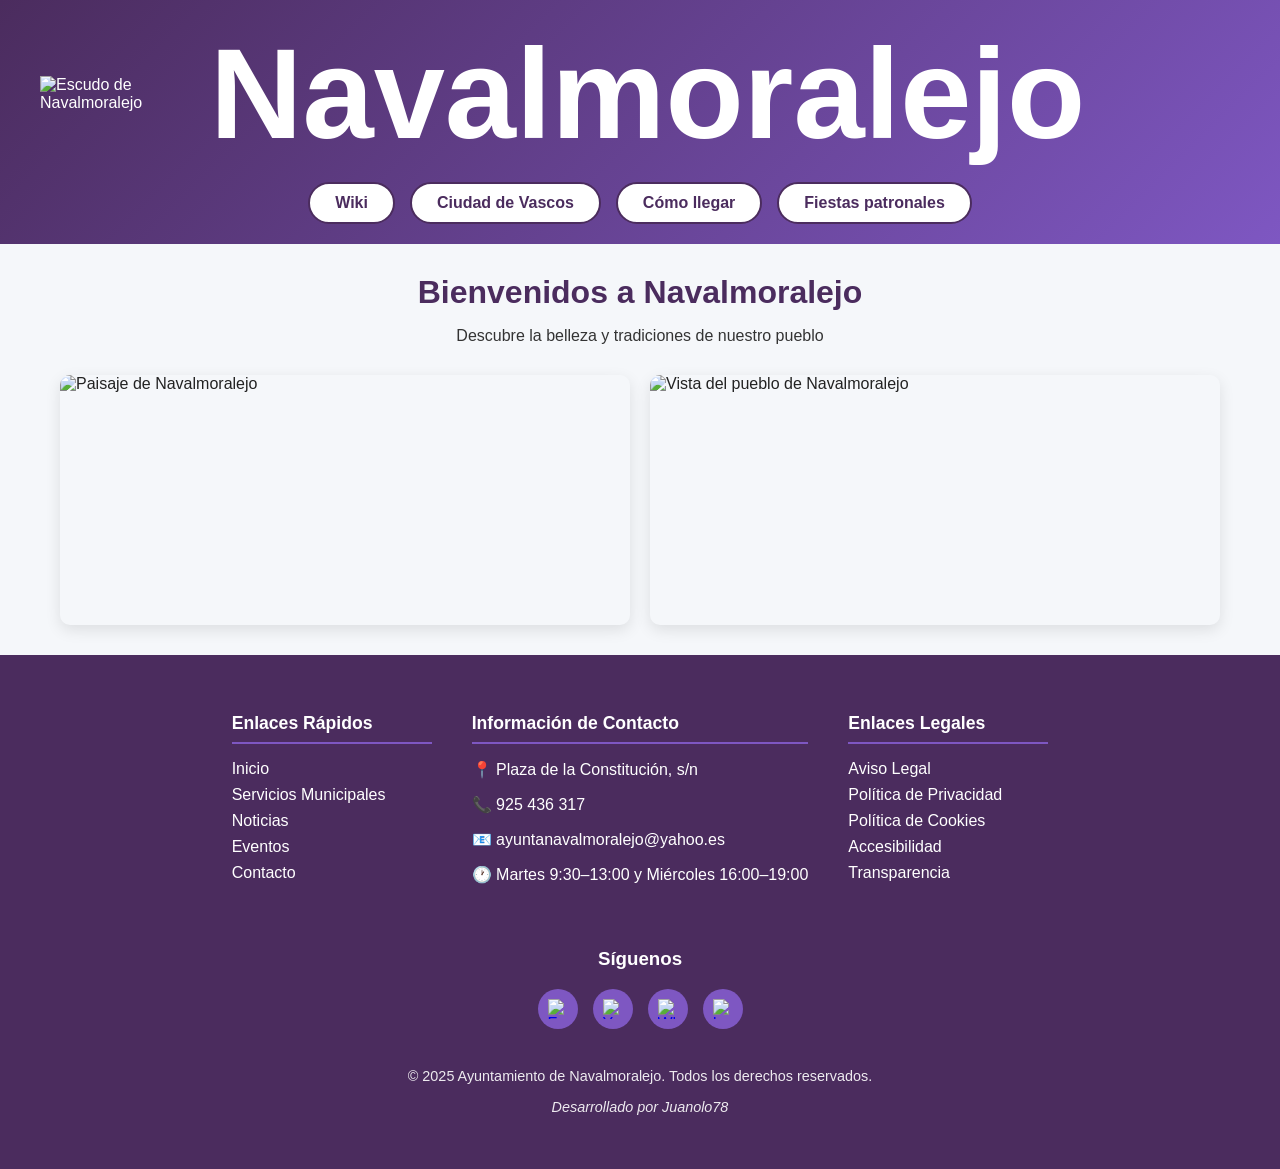
==== index.html @ 511e15c3 "Add files via upload" ====
<!DOCTYPE html>
<html lang="es">
<head>
  <meta charset="UTF-8">
  <title>Navalmoralejo</title>
  <meta name="viewport" content="width=device-width, initial-scale=1.0">
  <link rel="stylesheet" href="css/estilos.css">
  <link rel="stylesheet" href="https://cdnjs.cloudflare.com/ajax/libs/font-awesome/6.4.0/css/all.min.css">
  <style>
    .map-container {
      display: none;
      margin: 20px auto;
      max-width: 900px;
      transition: all 0.5s ease;
    }
    
    .map-container.active {
      display: block;
    }
    
    .photos-container {
      display: grid;
      grid-template-columns: repeat(auto-fit, minmax(300px, 1fr));
      gap: 20px;
      max-width: 1200px;
      margin: 30px auto;
      padding: 0 20px;
    }
    
    .photo-item {
      border-radius: 10px;
      overflow: hidden;
      box-shadow: 0 5px 15px rgba(0,0,0,0.1);
      transition: transform 0.3s ease;
    }
    
    .photo-item:hover {
      transform: translateY(-5px);
    }
    
    .photo-item img {
      width: 100%;
      height: 250px;
      object-fit: cover;
      display: block;
    }
    
    .content-section {
      max-width: 1200px;
      margin: 0 auto;
      padding: 0 20px;
    }
    
    .welcome-text {
      text-align: center;
      margin: 30px 0;
      color: #333;
    }
    
    .welcome-text h2 {
      color: #4b2c5e;
      margin-bottom: 15px;
      font-size: 2em;
    }
  </style>
</head>

<body>

  <header>
    <div class="header-container">
      <div class="logo-title">
        <img src="Imagenes/Escudo.png" alt="Escudo de Navalmoralejo">
        <div id="Navalmoralejo">Navalmoralejo</div>
      </div>
      
      <nav>
        <a href="https://es.wikipedia.org/wiki/Navalmoralejo" target="_blank">Wiki</a>
        <a href="https://cultura.castillalamancha.es/patrimonio/yacimientos-visitables/ciudad-de-vascos" target="_blank">Ciudad de Vascos</a>
        <a href="#" id="como-llegar-btn">Cómo llegar</a>
        <a href="Fiestas.html">Fiestas patronales</a>
      </nav>
    </div>
  </header>

  <main>
    <section class="content-section">
      <div class="welcome-text">
        <h2>Bienvenidos a Navalmoralejo</h2>
        <p>Descubre la belleza y tradiciones de nuestro pueblo</p>
      </div>
      
      <div class="photos-container">
        <div class="photo-item">
          <img src="Imagenes/peña2.jpg" alt="Paisaje de Navalmoralejo">
        </div>
        <div class="photo-item">
          <img src="Imagenes/pueblo.jpg" alt="Vista del pueblo de Navalmoralejo">
        </div>
      </div>
      
      <div class="map-container" id="map-container">
        <iframe src="https://www.google.com/maps/embed?pb=!1m18!1m12!1m3!1d6135.997152398605!2d-5.148318406898191!3d39.739682836263604!2m3!1f0!2f0!3f0!3m2!1i1024!2i768!4f13.1!3m3!1m2!1s0xd15522a07f20557%3A0x2c3b4c2bacfdeafd!2s45573%20Navalmoralejo%2C%20Toledo!5e0!3m2!1ses!2ses!4v1742661149196!5m2!1ses!2ses" 
        allowfullscreen="" loading="lazy" referrerpolicy="no-referrer-when-downgrade"></iframe>
      </div>
    </section>
  </main>

  <footer>
    <div class="footer-sections">
      <div class="footer-section">
        <h3>Enlaces Rápidos</h3>
        <ul class="footer-links">
          <li><a href="#">Inicio</a></li>
          <li><a href="#">Servicios Municipales</a></li>
          <li><a href="#">Noticias</a></li>
          <li><a href="#">Eventos</a></li>
          <li><a href="#">Contacto</a></li>
        </ul>
      </div>

      <div class="footer-section">
        <h3>Información de Contacto</h3>
        <p>📍 Plaza de la Constitución, s/n</p>
        <p>📞 925 436 317</p>
        <p>📧 ayuntanavalmoralejo@yahoo.es</p>
        <p>🕐 Martes 9:30–13:00 y Miércoles 16:00–19:00</p>
      </div>

      <div class="footer-section">
        <h3>Enlaces Legales</h3>
        <ul class="footer-links">
          <li><a href="#">Aviso Legal</a></li>
          <li><a href="#">Política de Privacidad</a></li>
          <li><a href="#">Política de Cookies</a></li>
          <li><a href="#">Accesibilidad</a></li>
          <li><a href="#">Transparencia</a></li>
        </ul>
      </div>
    </div>

    <div class="social-section">
      <h3>Síguenos</h3>
      <div class="social-icons">
        <a href="https://www.facebook.com/?locale=es_ES" class="social-icon" aria-label="Facebook">
          <img src="Imagenes/facebook-logo.png" alt="Facebook">
        </a>
        <a href="https://www.youtube.com/?app=desktop&hl=es" class="social-icon" aria-label="YouTube">
          <img src="Imagenes/youtube-logo.png" alt="YouTube">
        </a>
        <a href="https://www.whatsapp.com/?lang=es_LA" class="social-icon" aria-label="WhatsApp">
          <img src="Imagenes/whatsapp-logo.png" alt="WhatsApp">
        </a>
        <a href="https://www.instagram.com/" class="social-icon" aria-label="Instagram">
          <img src="Imagenes/instagram-logo.png" alt="Instagram">
        </a>
      </div>
    </div>

    <div class="footer-bottom">
      <p>&copy; 2025 Ayuntamiento de Navalmoralejo. Todos los derechos reservados.</p>
      <p class="author">Desarrollado por Juanolo78</p>
    </div>
  </footer>

  <script>
    document.addEventListener('DOMContentLoaded', function() {
      const comoLlegarBtn = document.getElementById('como-llegar-btn');
      const mapContainer = document.getElementById('map-container');
      let mapVisible = false;
      
      comoLlegarBtn.addEventListener('click', function(e) {
        e.preventDefault();
        
        if (!mapVisible) {
          mapContainer.classList.add('active');
          mapVisible = true;
          // Desplazar suavemente hacia el mapa
          mapContainer.scrollIntoView({ behavior: 'smooth' });
        } else {
          mapContainer.classList.remove('active');
          mapVisible = false;
        }
      });
    });
  </script>
</body>
</html>
<!-- Scripts JavaScript -->
<script src="js/script.js"></script>
<script src="js/analytics.js"></script>
<script src="js/map.js"></script>
---- css/estilos.css ----
:root {
  --morado-oscuro: #4b2c5e;
  --morado-claro: #7e57c2;
  --morado-comunero: #6a1b9a;
  --blanco: #ffffff;
  --gris-suave: #f5f7fa;
}

body {
  margin: 0;
  font-family: "Segoe UI", Arial, sans-serif;
  background-color: var(--gris-suave);
  color: #222;
}

header {
  background: linear-gradient(135deg, var(--morado-oscuro), var(--morado-claro));
  color: var(--blanco);
  padding: 20px 10px;
}

.header-container {
  display: flex;
  flex-direction: column;
  align-items: center;
  max-width: 1200px;
  margin: 0 auto;
}

.logo-title {
  display: flex;
  align-items: center;
  margin-bottom: 15px;
  width: 100%;
  justify-content: flex-start;
}

header img {
  width: 150px;
  height: auto;
  margin-right: 20px;
}

#Navalmoralejo {
  font-size: 8em;
  font-weight: bold;
}

nav {
  display: flex;
  justify-content: center;
  flex-wrap: wrap;
  gap: 15px;
  width: 100%;
}

nav a {
  background-color: var(--blanco);
  color: var(--morado-oscuro);
  border: 2px solid var(--morado-oscuro);
  padding: 10px 25px;
  border-radius: 25px;
  text-decoration: none;
  font-weight: bold;
  transition: all 0.3s ease;
}

nav a:hover {
  background-color: var(--morado-oscuro);
  color: var(--blanco);
}

iframe {
  width: 100%;
  max-width: 900px;
  height: 450px;
  border: none;
  display: block;
  margin: 20px auto;
  border-radius: 10px;
  box-shadow: 0 0 10px rgba(0,0,0,0.1);
}

footer {
  background-color: var(--morado-oscuro);
  color: var(--blanco);
  padding: 40px 20px;
  display: flex;
  flex-direction: column;
  align-items: center;
}

.footer-sections {
  display: flex;
  flex-wrap: wrap;
  justify-content: center;
  gap: 40px;
  max-width: 1000px;
  width: 100%;
}

.footer-section {
  min-width: 200px;
}

.footer-section h3 {
  border-bottom: 2px solid var(--morado-claro);
  padding-bottom: 8px;
  margin-bottom: 12px;
  font-size: 1.1em;
}

.footer-links {
  list-style: none;
  padding: 0;
}

.footer-links li {
  margin: 8px 0;
}

.footer-links a {
  color: var(--blanco);
  text-decoration: none;
  transition: color 0.3s;
}

.footer-links a:hover {
  color: var(--morado-claro);
}

.social-section {
  text-align: center;
  margin-top: 30px;
}

.social-icons {
  display: flex;
  justify-content: center;
  gap: 15px;
  margin-top: 10px;
}

.social-icon {
  background-color: var(--morado-claro);
  width: 40px;
  height: 40px;
  border-radius: 50%;
  display: flex;
  align-items: center;
  justify-content: center;
  transition: all 0.3s ease;
  text-decoration: none;
  overflow: hidden;
}

.social-icon img {
  width: 20px;
  height: 20px;
  object-fit: contain;
  transition: all 0.3s ease;
}

.social-icon:hover {
  background-color: var(--blanco);
  transform: scale(1.1);
}

.footer-bottom {
  text-align: center;
  margin-top: 25px;
  font-size: 0.9em;
  opacity: 0.9;
}

.footer-bottom .author {
  margin-top: 5px;
  font-style: italic;
}

/* Responsive */
@media (max-width: 768px) {
  .logo-title {
    flex-direction: column;
    align-items: center;
    text-align: center;
  }
  
  header img {
    margin-right: 0;
    margin-bottom: 10px;
  }
  
  #Navalmoralejo {
    font-size: 2.5em;
  }

  nav a {
    padding: 8px 20px;
    font-size: 0.95em;
  }

  .footer-sections {
    flex-direction: column;
    align-items: center;
  }

  .footer-section {
    text-align: center;
  }
}
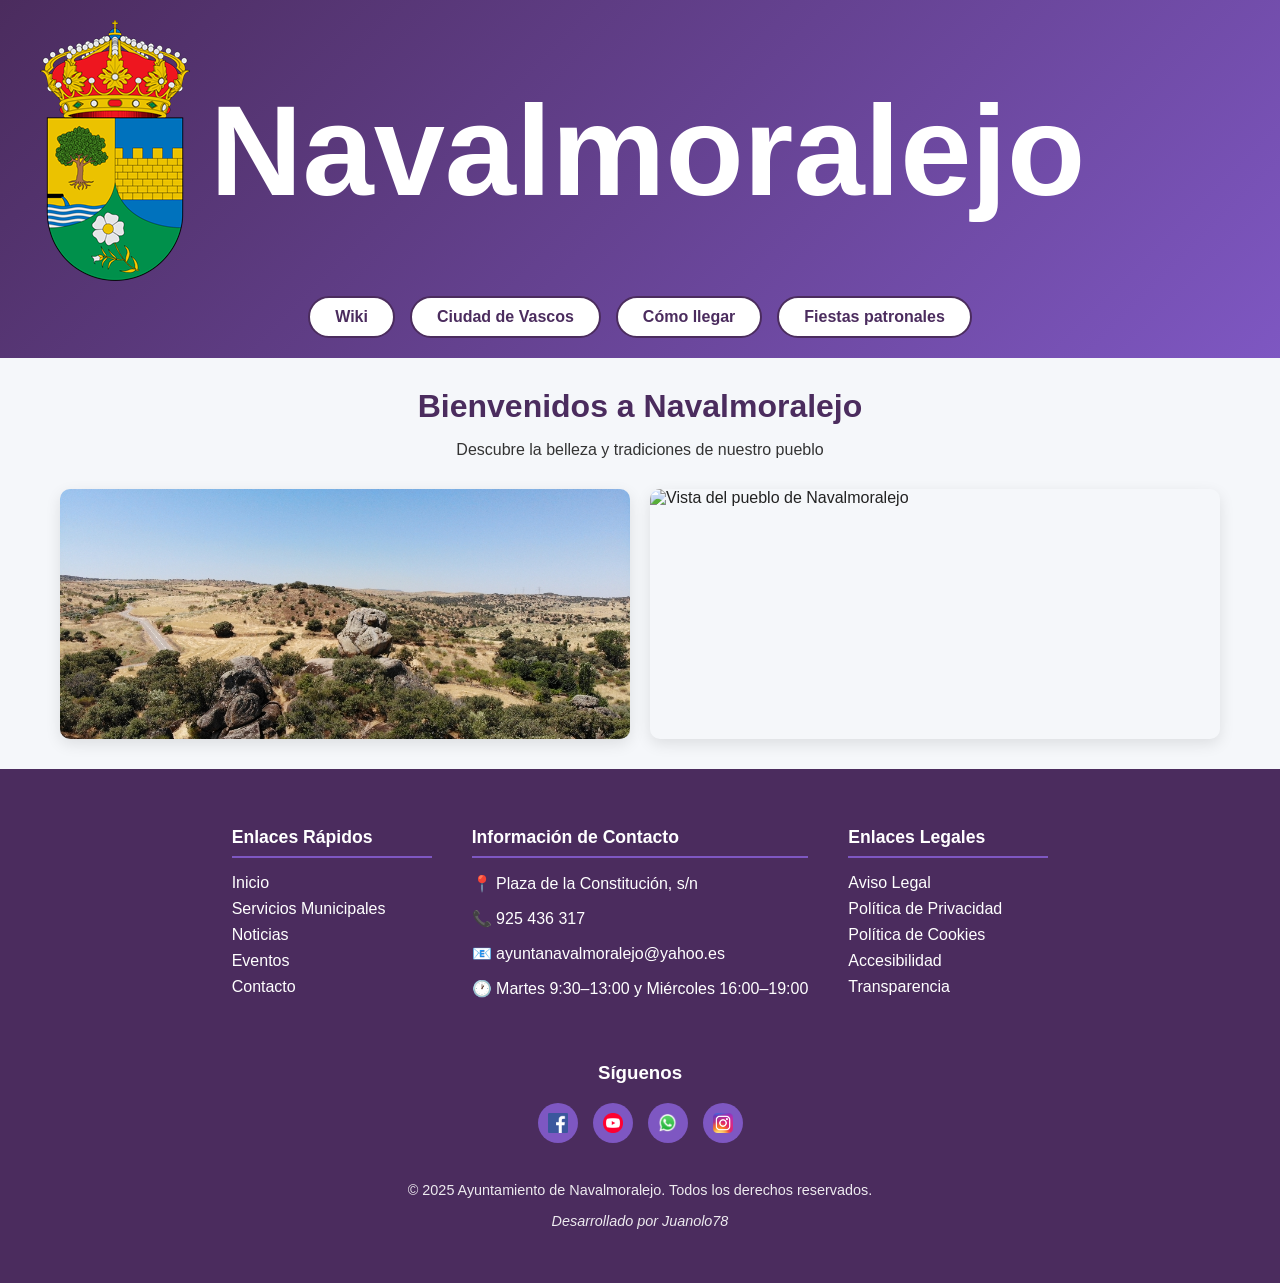
==== commit 72e02354: "Update index.html" ====
--- a/index.html
+++ b/index.html
@@ -13,11 +13,11 @@
       max-width: 900px;
       transition: all 0.5s ease;
     }
-    
+
     .map-container.active {
       display: block;
     }
-    
+
     .photos-container {
       display: grid;
       grid-template-columns: repeat(auto-fit, minmax(300px, 1fr));
@@ -26,37 +26,37 @@
       margin: 30px auto;
       padding: 0 20px;
     }
-    
+
     .photo-item {
       border-radius: 10px;
       overflow: hidden;
       box-shadow: 0 5px 15px rgba(0,0,0,0.1);
       transition: transform 0.3s ease;
     }
-    
+
     .photo-item:hover {
       transform: translateY(-5px);
     }
-    
+
     .photo-item img {
       width: 100%;
       height: 250px;
       object-fit: cover;
       display: block;
     }
-    
+
     .content-section {
       max-width: 1200px;
       margin: 0 auto;
       padding: 0 20px;
     }
-    
+
     .welcome-text {
       text-align: center;
       margin: 30px 0;
       color: #333;
     }
-    
+
     .welcome-text h2 {
       color: #4b2c5e;
       margin-bottom: 15px;
@@ -70,15 +70,15 @@
   <header>
     <div class="header-container">
       <div class="logo-title">
-        <img src="Imagenes/Escudo.png" alt="Escudo de Navalmoralejo">
+        <img src="imagenes/Escudo.png" alt="Escudo de Navalmoralejo">
         <div id="Navalmoralejo">Navalmoralejo</div>
       </div>
-      
+
       <nav>
         <a href="https://es.wikipedia.org/wiki/Navalmoralejo" target="_blank">Wiki</a>
         <a href="https://cultura.castillalamancha.es/patrimonio/yacimientos-visitables/ciudad-de-vascos" target="_blank">Ciudad de Vascos</a>
         <a href="#" id="como-llegar-btn">Cómo llegar</a>
-        <a href="Fiestas.html">Fiestas patronales</a>
+        <a href="fiestas.html">Fiestas patronales</a>
       </nav>
     </div>
   </header>
@@ -89,18 +89,18 @@
         <h2>Bienvenidos a Navalmoralejo</h2>
         <p>Descubre la belleza y tradiciones de nuestro pueblo</p>
       </div>
-      
+
       <div class="photos-container">
         <div class="photo-item">
-          <img src="Imagenes/peña2.jpg" alt="Paisaje de Navalmoralejo">
+          <img src="imagenes/peña2.jpg" alt="Paisaje de Navalmoralejo">
         </div>
         <div class="photo-item">
-          <img src="Imagenes/pueblo.jpg" alt="Vista del pueblo de Navalmoralejo">
+          <img src="imagenes/pueblo.jpg" alt="Vista del pueblo de Navalmoralejo">
         </div>
       </div>
-      
+
       <div class="map-container" id="map-container">
-        <iframe src="https://www.google.com/maps/embed?pb=!1m18!1m12!1m3!1d6135.997152398605!2d-5.148318406898191!3d39.739682836263604!2m3!1f0!2f0!3f0!3m2!1i1024!2i768!4f13.1!3m3!1m2!1s0xd15522a07f20557%3A0x2c3b4c2bacfdeafd!2s45573%20Navalmoralejo%2C%20Toledo!5e0!3m2!1ses!2ses!4v1742661149196!5m2!1ses!2ses" 
+        <iframe src="https://www.google.com/maps/embed?pb=!1m18!1m12!1m3!1d6135.997152398605!2d-5.148318406898191!3d39.739682836263604!2m3!1f0!2f0!3f0!3m2!1i1024!2i768!4f13.1!3m3!1m2!1s0xd15522a07f20557%3A0x2c3b4c2bacfdeafd!2s45573%20Navalmoralejo%2C%20Toledo!5e0!3m2!1ses!2ses!4v1742661149196!5m2!1ses!2ses"
         allowfullscreen="" loading="lazy" referrerpolicy="no-referrer-when-downgrade"></iframe>
       </div>
     </section>
@@ -111,7 +111,7 @@
       <div class="footer-section">
         <h3>Enlaces Rápidos</h3>
         <ul class="footer-links">
-          <li><a href="#">Inicio</a></li>
+          <li><a href="index.html">Inicio</a></li>
           <li><a href="#">Servicios Municipales</a></li>
           <li><a href="#">Noticias</a></li>
           <li><a href="#">Eventos</a></li>
@@ -143,16 +143,16 @@
       <h3>Síguenos</h3>
       <div class="social-icons">
         <a href="https://www.facebook.com/?locale=es_ES" class="social-icon" aria-label="Facebook">
-          <img src="Imagenes/facebook-logo.png" alt="Facebook">
+          <img src="imagenes/facebook-logo.png" alt="Facebook">
         </a>
         <a href="https://www.youtube.com/?app=desktop&hl=es" class="social-icon" aria-label="YouTube">
-          <img src="Imagenes/youtube-logo.png" alt="YouTube">
+          <img src="imagenes/youtube-logo.png" alt="YouTube">
         </a>
         <a href="https://www.whatsapp.com/?lang=es_LA" class="social-icon" aria-label="WhatsApp">
-          <img src="Imagenes/whatsapp-logo.png" alt="WhatsApp">
+          <img src="imagenes/whatsapp-logo.png" alt="WhatsApp">
         </a>
         <a href="https://www.instagram.com/" class="social-icon" aria-label="Instagram">
-          <img src="Imagenes/instagram-logo.png" alt="Instagram">
+          <img src="imagenes/instagram-logo.png" alt="Instagram">
         </a>
       </div>
     </div>
@@ -168,14 +168,13 @@
       const comoLlegarBtn = document.getElementById('como-llegar-btn');
       const mapContainer = document.getElementById('map-container');
       let mapVisible = false;
-      
+
       comoLlegarBtn.addEventListener('click', function(e) {
         e.preventDefault();
-        
+
         if (!mapVisible) {
           mapContainer.classList.add('active');
           mapVisible = true;
-          // Desplazar suavemente hacia el mapa
           mapContainer.scrollIntoView({ behavior: 'smooth' });
         } else {
           mapContainer.classList.remove('active');
@@ -184,9 +183,11 @@
       });
     });
   </script>
+
+  <!-- Scripts JavaScript -->
+  <script src="js/script.js"></script>
+  <script src="js/analytics.js"></script>
+  <script src="js/map.js"></script>
+
 </body>
 </html>
-<!-- Scripts JavaScript -->
-<script src="js/script.js"></script>
-<script src="js/analytics.js"></script>
-<script src="js/map.js"></script>
